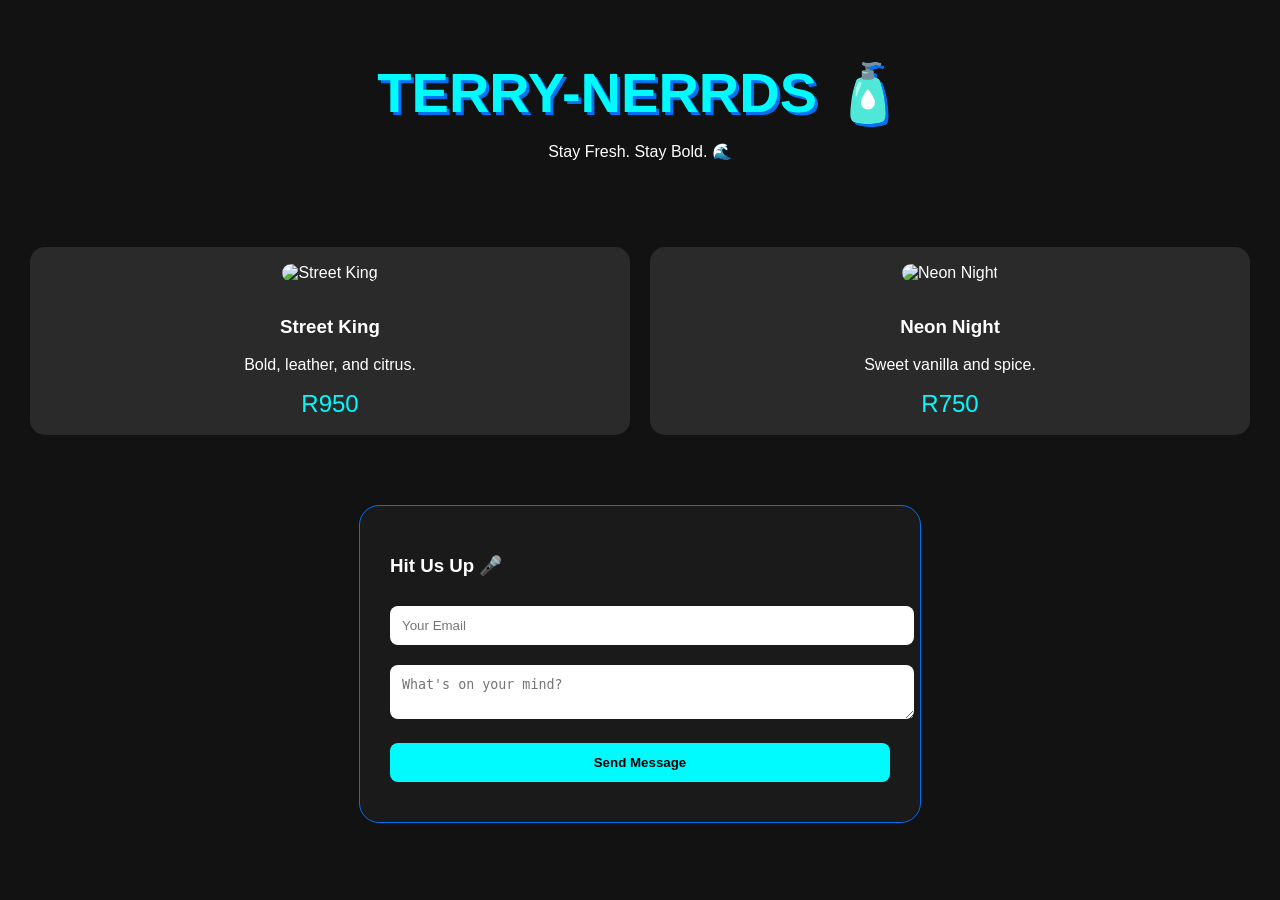
==== index.html @ 1c307ce8 "Fresh drop: Terry-Nerrds Colognes is live" ====
<!DOCTYPE html>
<html lang="en">
<head>
    <meta charset="UTF-8">
    <meta name="viewport" content="width=device-width, initial-scale=1.0">
    <title>Terry-Nerrds Colognes | Fresh & Urban</title>
    <link rel="stylesheet" href="style.css">

    <!-- Google Analytics -->
    <script async src="https://googletagmanager.com"></script>
    <script>
      window.dataLayer = window.dataLayer || [];
      function gtag(){dataLayer.push(arguments);}
      gtag('js', new Date());
      gtag('config', 'G-6LL5WXQTW8');
    </script>
</head>
<body>

    <header>
        <div id="user-auth-ui"></div> <!-- Clerk Login Button -->
        <h1>TERRY-NERRDS 🧴</h1>
        <p class="tagline">Stay Fresh. Stay Bold. 🌊</p>
    </header>

    <main>
        <section id="cologne-catalog"></section>

        <section class="contact-zone">
            <h3>Hit Us Up 🎤</h3>
            <form action="https://formspree.io" method="POST">
                <input type="email" name="email" placeholder="Your Email" required>
                <textarea name="message" placeholder="What's on your mind?"></textarea>
                <button type="submit">Send Message</button>
            </form>
        </section>
    </main>

    <!-- Clerk SDK -->
    <script async crossorigin="anonymous" 
        src="https://accounts.dev" 
        data-clerk-publishable-key="pk_test_cmVzb2x2ZWQtYmFzaWxpc2stODUuY2xlcmsuYWNjb3VudHMuZGV2JA">
    </script>

    <script src="script.js"></script>
</body>
</html>
---- style.css ----
:root {
    --dark: #121212;
    --grey: #2a2a2a;
    --neon-blue: #00fbff;
    --deep-blue: #0070f3;
}

body {
    background-color: var(--dark);
    color: #fff;
    font-family: 'Arial Black', sans-serif;
    margin: 0;
    padding: 10px;
}

header {
    text-align: center;
    padding: 50px 20px;
}

h1 {
    font-size: 3.5rem;
    margin: 0;
    color: var(--neon-blue);
    text-transform: uppercase;
    text-shadow: 3px 3px 0px var(--deep-blue);
    animation: bounce 2s infinite;
}

@keyframes bounce {
    0%, 100% { transform: translateY(0); }
    50% { transform: translateY(-10px); }
}

#cologne-catalog {
    display: grid;
    grid-template-columns: repeat(auto-fit, minmax(280px, 1fr));
    gap: 20px;
    padding: 20px;
}

.product-card {
    background: var(--grey);
    border-radius: 15px;
    padding: 15px;
    border: 2px solid transparent;
    transition: 0.3s;
    text-align: center;
}

.product-card:hover {
    border-color: var(--neon-blue);
    transform: scale(1.05) rotate(2deg);
}

.product-card img {
    width: 100%;
    height: 250px;
    object-fit: cover;
    border-radius: 10px;
    margin-bottom: 15px;
}

.price {
    font-size: 1.5rem;
    color: var(--neon-blue);
    display: block;
}

.contact-zone {
    max-width: 500px;
    margin: 50px auto;
    background: #1a1a1a;
    padding: 30px;
    border-radius: 20px;
    border: 1px solid var(--deep-blue);
}

input, textarea, button {
    width: 100%;
    margin: 10px 0;
    padding: 12px;
    border-radius: 8px;
    border: none;
}

button {
    background: var(--neon-blue);
    font-weight: bold;
    cursor: pointer;
}
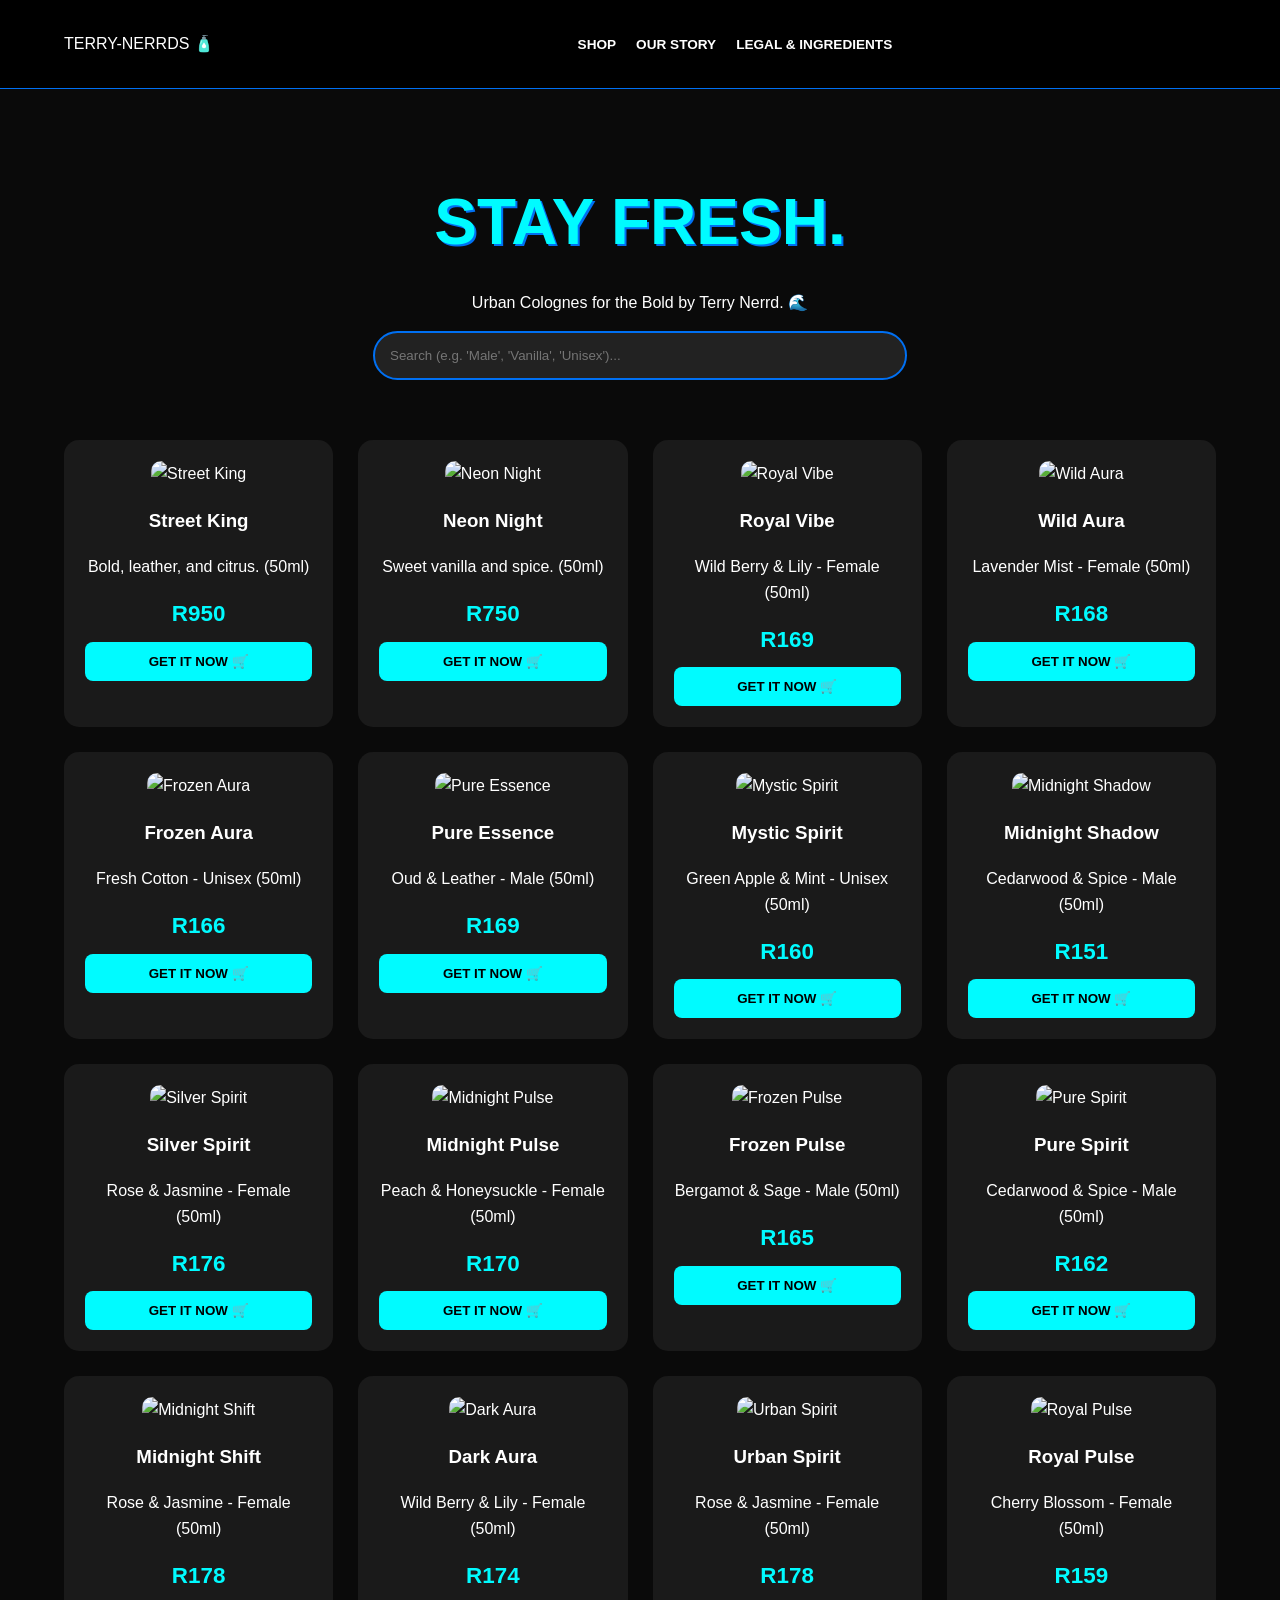
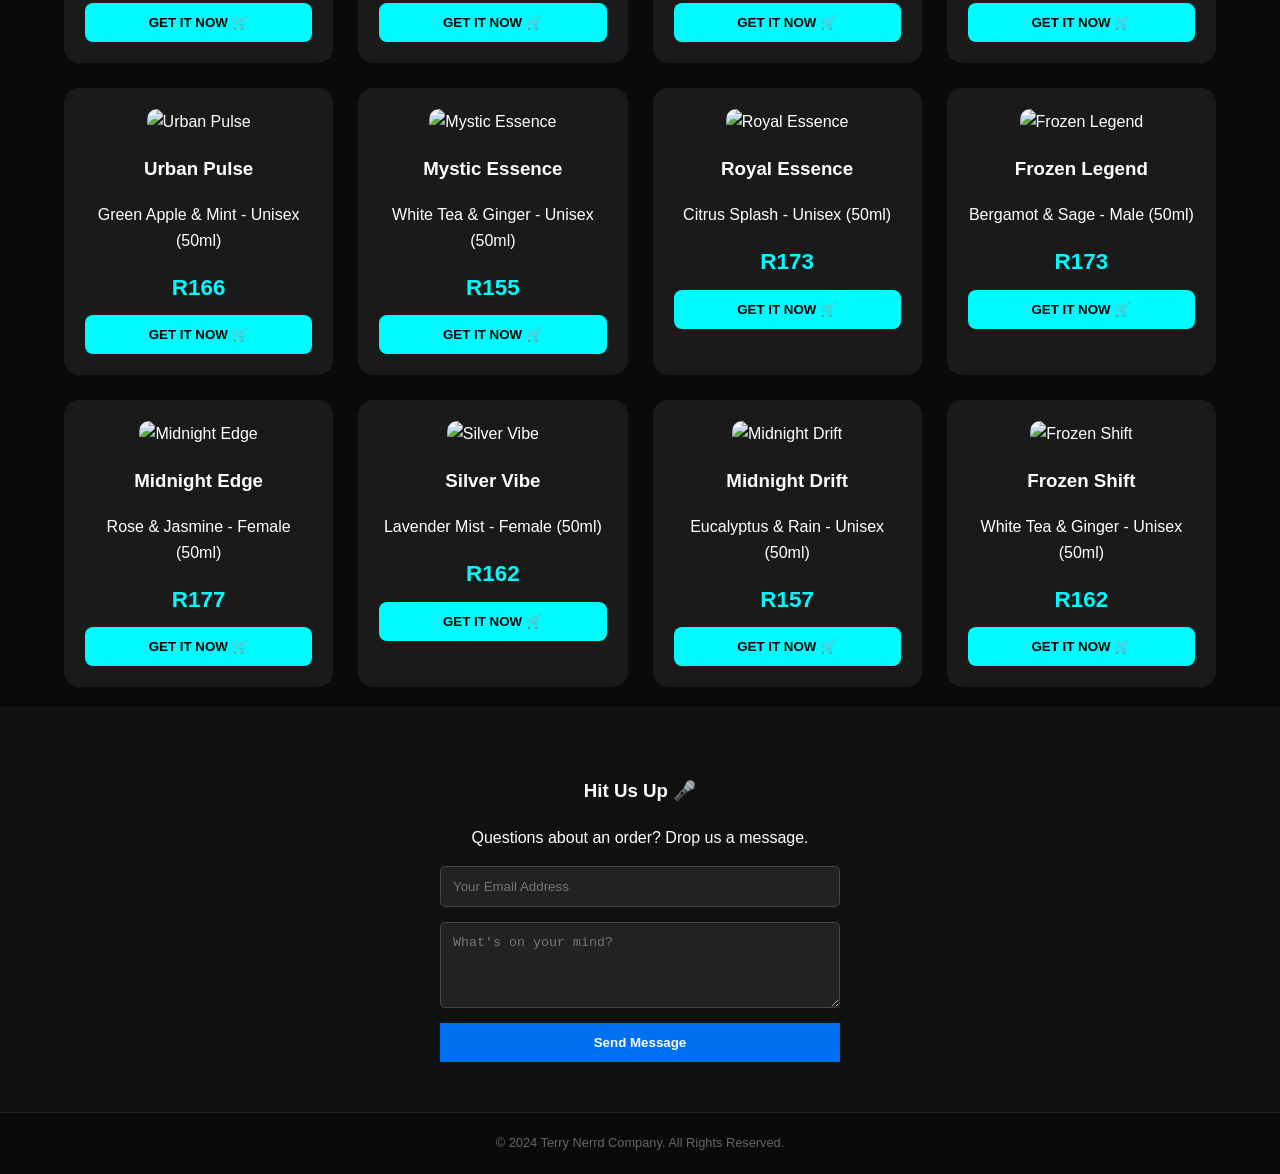
==== commit f3883272: "Official launch update" ====
--- a/index.html
+++ b/index.html
@@ -4,9 +4,11 @@
     <meta charset="UTF-8">
     <meta name="viewport" content="width=device-width, initial-scale=1.0">
     <title>Terry-Nerrds Colognes | Fresh & Urban</title>
+    
+    <!-- Link to your CSS -->
     <link rel="stylesheet" href="style.css">
 
-    <!-- Google Analytics -->
+    <!-- Google Analytics Integration -->
     <script async src="https://googletagmanager.com"></script>
     <script>
       window.dataLayer = window.dataLayer || [];
@@ -14,35 +16,61 @@
       gtag('js', new Date());
       gtag('config', 'G-6LL5WXQTW8');
     </script>
+
+    <!-- Clerk Authentication SDK -->
+    <script async crossorigin="anonymous" src="https://accounts.dev" data-clerk-publishable-key="pk_test_cmVzb2x2ZWQtYmFzaWxpc2stODUuY2xlcmsuYWNjb3VudHMuZGV2JA"></script>
 </head>
 <body>
 
-    <header>
-        <div id="user-auth-ui"></div> <!-- Clerk Login Button -->
-        <h1>TERRY-NERRDS 🧴</h1>
-        <p class="tagline">Stay Fresh. Stay Bold. 🌊</p>
+    <!-- Main Navigation -->
+    <nav class="main-nav">
+        <div class="logo">TERRY-NERRDS 🧴</div>
+        <ul class="nav-links">
+            <li><a href="index.html">Shop</a></li>
+            <li><a href="about.html">Our Story</a></li>
+            <li><a href="legal.html">Legal & Ingredients</a></li>
+        </ul>
+        <!-- This is where the Login button or User Profile will appear -->
+        <div id="user-auth-ui"></div>
+    </nav>
+
+    <!-- Hero Section -->
+    <header class="hero-section">
+        <h1>STAY FRESH.</h1>
+        <p class="tagline">Urban Colognes for the Bold by Terry Nerrd. 🌊</p>
+        
+        <div class="search-container">
+            <input type="text" id="cologne-search" placeholder="Search (e.g. 'Male', 'Vanilla', 'Unisex')..." aria-label="Search Catalog" autocomplete="off">
+        </div>
     </header>
 
+    <!-- Product Catalog -->
     <main>
-        <section id="cologne-catalog"></section>
+        <section id="cologne-catalog">
+            <!-- Products from catalog.json will load here via script.js -->
+            <p style="text-align:center;">Loading the freshest scents...</p>
+        </section>
 
+        <!-- Contact Section -->
         <section class="contact-zone">
             <h3>Hit Us Up 🎤</h3>
+            <p>Questions about an order? Drop us a message.</p>
+            
+            <!-- Formspree Integration -->
             <form action="https://formspree.io" method="POST">
-                <input type="email" name="email" placeholder="Your Email" required>
-                <textarea name="message" placeholder="What's on your mind?"></textarea>
-                <button type="submit">Send Message</button>
+                <input type="email" name="email" placeholder="Your Email Address" required>
+                <textarea name="message" rows="4" placeholder="What's on your mind?" required></textarea>
+                <button type="submit" class="submit-btn">Send Message</button>
             </form>
         </section>
     </main>
 
-    <!-- Clerk SDK -->
-    <script async crossorigin="anonymous" 
-        src="https://accounts.dev" 
-        data-clerk-publishable-key="pk_test_cmVzb2x2ZWQtYmFzaWxpc2stODUuY2xlcmsuYWNjb3VudHMuZGV2JA">
-    </script>
+    <!-- Footer -->
+    <footer style="text-align: center; padding: 20px; font-size: 0.8rem; color: #666; border-top: 1px solid #222;">
+        &copy; 2024 Terry Nerrd Company. All Rights Reserved.
+    </footer>
 
+    <!-- Link to your JavaScript -->
     <script src="script.js"></script>
 </body>
 </html>
-
--- a/style.css
+++ b/style.css
@@ -1,6 +1,6 @@
 :root {
-    --dark: #121212;
-    --grey: #2a2a2a;
+    --dark: #0a0a0a;
+    --grey: #1a1a1a;
     --neon-blue: #00fbff;
     --deep-blue: #0070f3;
 }
@@ -8,49 +8,81 @@
 body {
     background-color: var(--dark);
     color: #fff;
-    font-family: 'Arial Black', sans-serif;
+    font-family: 'Segoe UI', Roboto, Helvetica, Arial, sans-serif;
     margin: 0;
-    padding: 10px;
+    padding: 0;
+    line-height: 1.6;
 }
 
-header {
+.main-nav {
+    display: flex;
+    justify-content: space-between;
+    align-items: center;
+    padding: 15px 5%;
+    background: rgba(0, 0, 0, 0.95);
+    border-bottom: 1px solid var(--deep-blue);
+    position: sticky;
+    top: 0;
+    z-index: 100;
+}
+
+.nav-links {
+    display: flex;
+    list-style: none;
+    gap: 20px;
+}
+
+.nav-links a {
+    color: white;
+    text-decoration: none;
+    font-weight: bold;
+    text-transform: uppercase;
+    font-size: 0.85rem;
+}
+
+.hero-section {
     text-align: center;
-    padding: 50px 20px;
+    padding: 40px 20px;
 }
 
 h1 {
-    font-size: 3.5rem;
-    margin: 0;
+    font-size: clamp(2rem, 8vw, 4rem);
     color: var(--neon-blue);
-    text-transform: uppercase;
-    text-shadow: 3px 3px 0px var(--deep-blue);
-    animation: bounce 2s infinite;
+    text-shadow: 2px 2px var(--deep-blue);
+    margin-bottom: 10px;
 }
 
-@keyframes bounce {
-    0%, 100% { transform: translateY(0); }
-    50% { transform: translateY(-10px); }
+#cologne-search {
+    width: 90%;
+    max-width: 500px;
+    padding: 15px;
+    border-radius: 30px;
+    background: #222;
+    color: white;
+    border: 2px solid var(--deep-blue);
+    outline: none;
 }
 
 #cologne-catalog {
     display: grid;
-    grid-template-columns: repeat(auto-fit, minmax(280px, 1fr));
-    gap: 20px;
-    padding: 20px;
+    grid-template-columns: repeat(auto-fill, minmax(250px, 1fr));
+    gap: 25px;
+    padding: 20px 5%;
 }
 
 .product-card {
     background: var(--grey);
+    padding: 20px;
     border-radius: 15px;
-    padding: 15px;
-    border: 2px solid transparent;
-    transition: 0.3s;
     text-align: center;
+    transition: 0.3s ease;
+    border: 1px solid transparent;
 }
 
 .product-card:hover {
-    border-color: var(--neon-blue);
-    transform: scale(1.05) rotate(2deg);
+    transform: translateY(-5px);
+    border: 1px solid var(--neon-blue);
+    box-shadow: 0 5px 15px rgba(0, 251, 255, 0.2);
 }
 
 .product-card img {
@@ -58,34 +90,59 @@
     height: 250px;
     object-fit: cover;
     border-radius: 10px;
-    margin-bottom: 15px;
 }
 
 .price {
-    font-size: 1.5rem;
+    font-size: 1.4rem;
     color: var(--neon-blue);
+    font-weight: bold;
     display: block;
+    margin: 10px 0;
+}
+
+.buy-btn {
+    background: var(--neon-blue);
+    width: 100%;
+    padding: 12px;
+    border: none;
+    border-radius: 8px;
+    font-weight: bold;
+    cursor: pointer;
+    transition: 0.3s;
+}
+
+.buy-btn:hover {
+    background: white;
+    box-shadow: 0 0 10px var(--neon-blue);
 }
 
 .contact-zone {
-    max-width: 500px;
-    margin: 50px auto;
-    background: #1a1a1a;
-    padding: 30px;
-    border-radius: 20px;
-    border: 1px solid var(--deep-blue);
+    padding: 50px 5%;
+    background: #111;
+    text-align: center;
 }
 
-input, textarea, button {
-    width: 100%;
-    margin: 10px 0;
-    padding: 12px;
-    border-radius: 8px;
-    border: none;
+.contact-zone form {
+    max-width: 400px;
+    margin: 0 auto;
+    display: flex;
+    flex-direction: column;
+    gap: 15px;
 }
 
-button {
-    background: var(--neon-blue);
+.contact-zone input, .contact-zone textarea {
+    padding: 12px;
+    background: #222;
+    border: 1px solid #444;
+    color: white;
+    border-radius: 5px;
+}
+
+.submit-btn {
+    background: var(--deep-blue);
+    color: white;
+    padding: 12px;
+    border: none;
+    cursor: pointer;
     font-weight: bold;
-    cursor: pointer;
 }
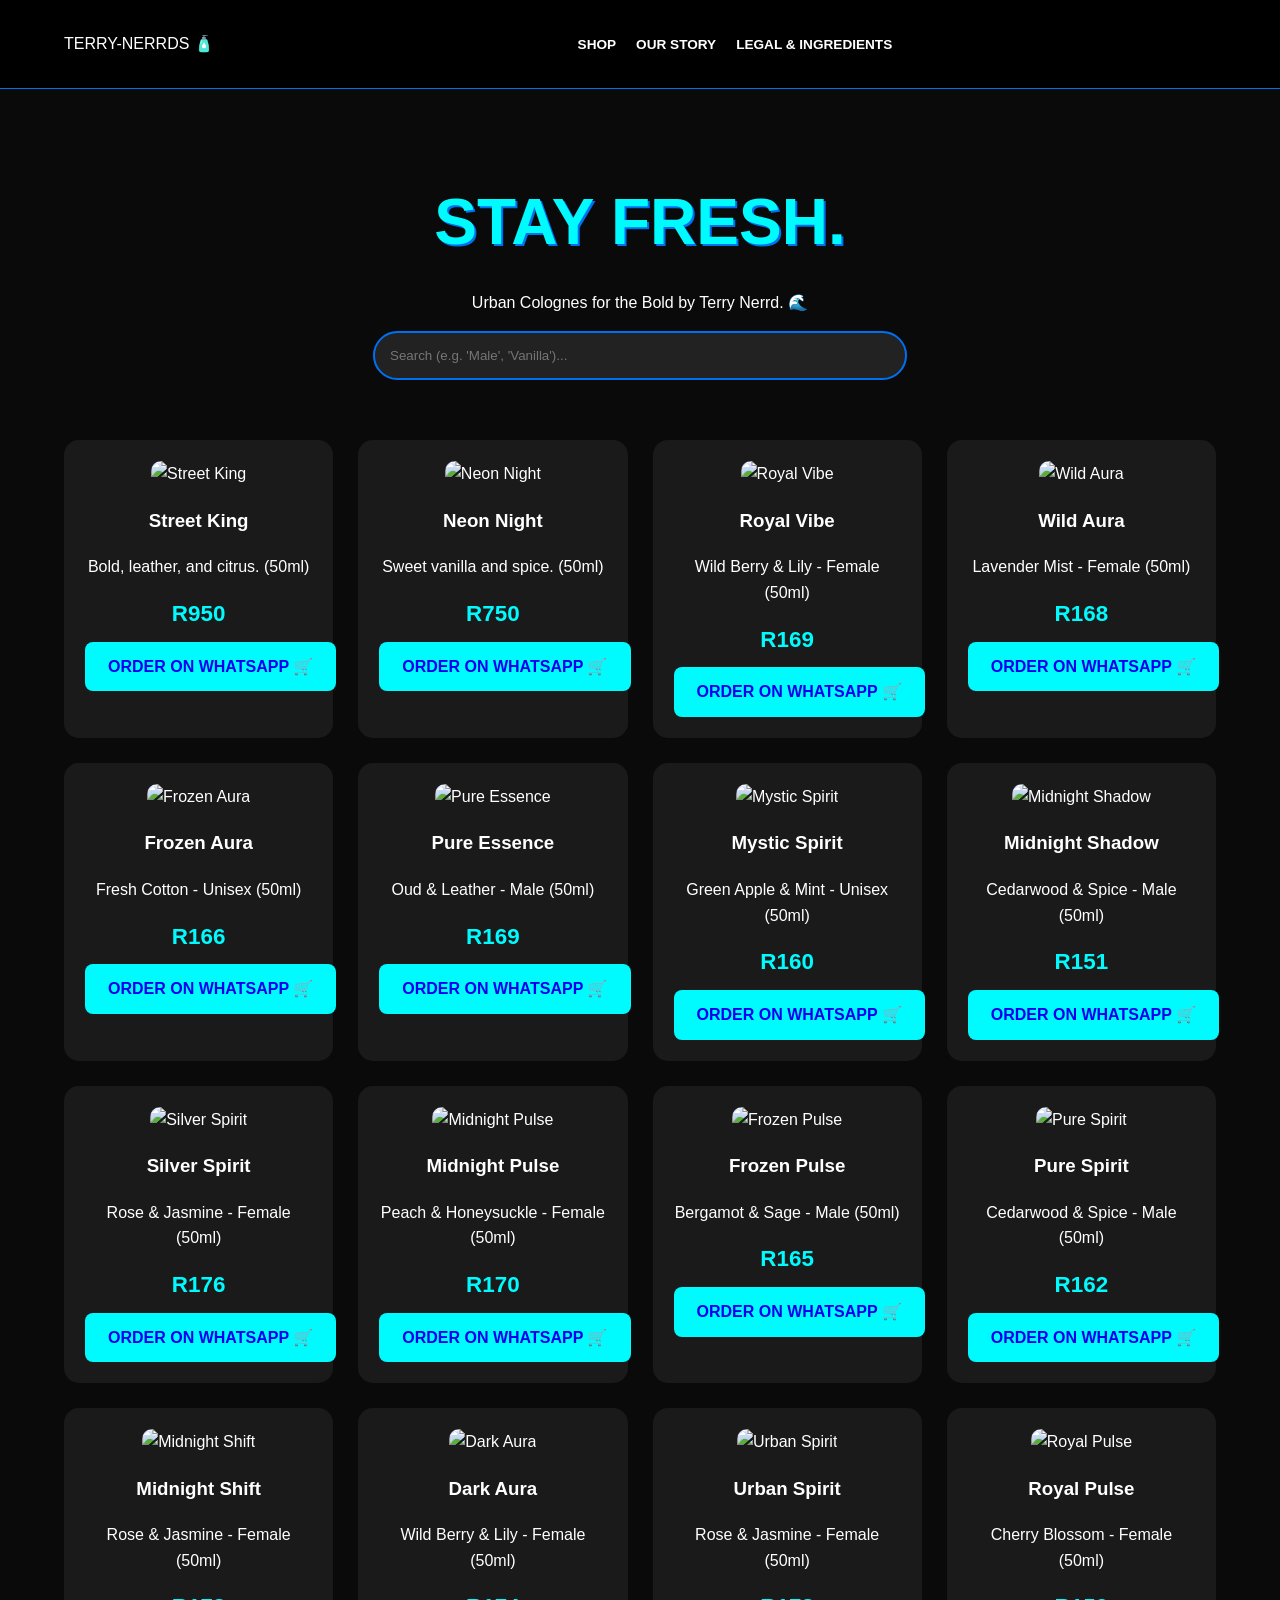
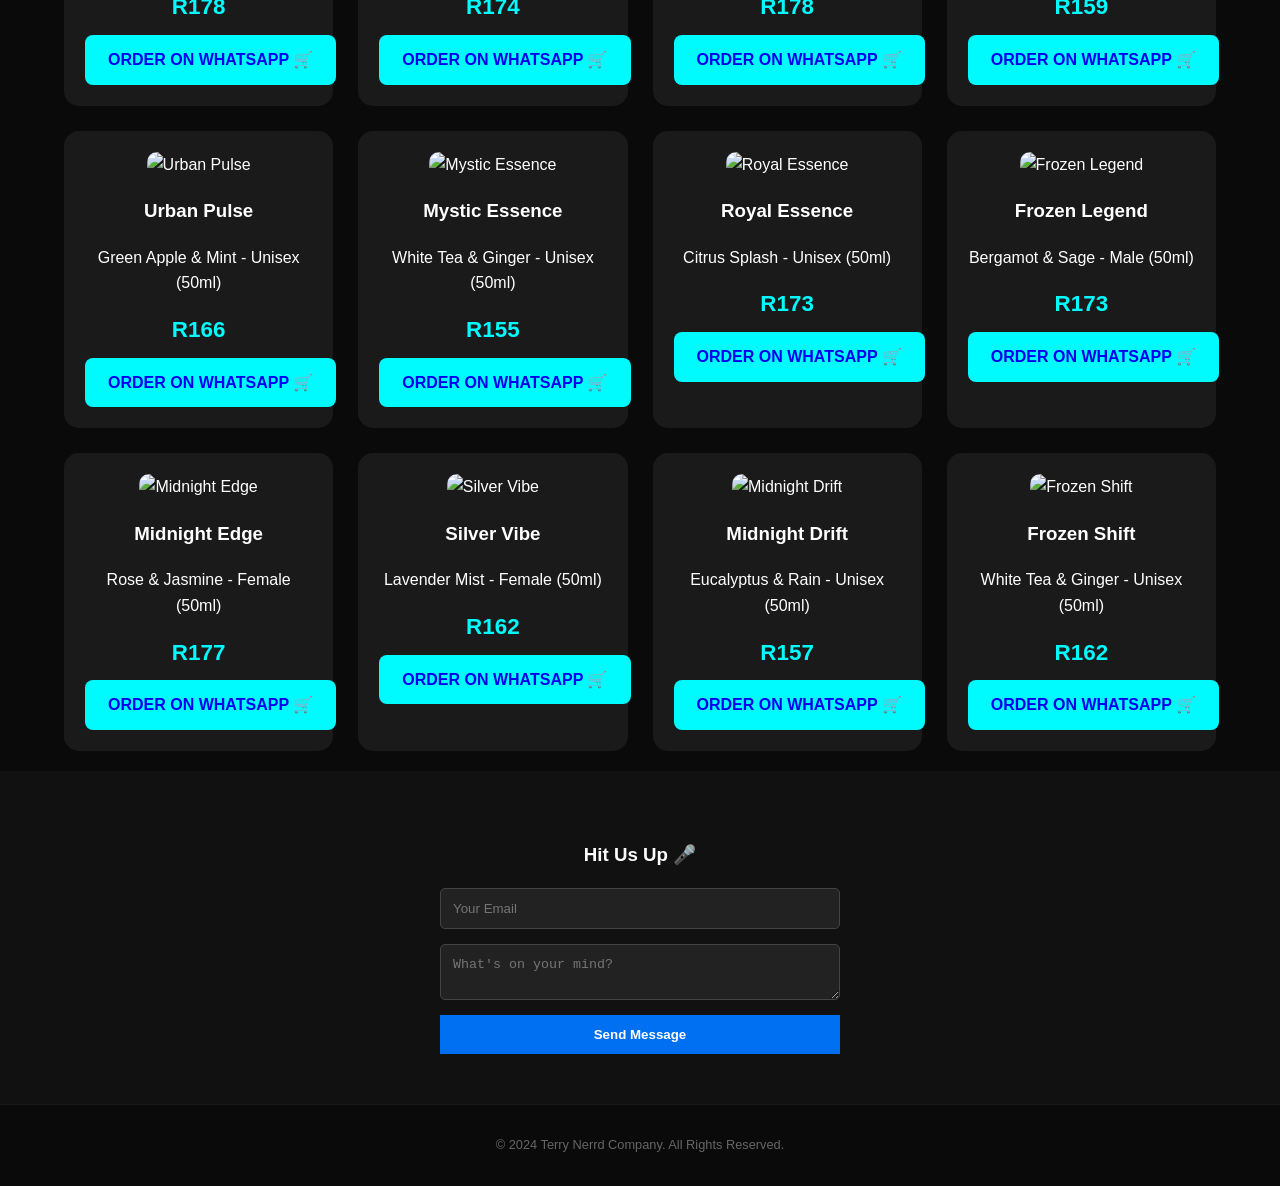
==== commit 7ce09ad2: "Fixed index and added AJAX contact form" ====
--- a/index.html
+++ b/index.html
@@ -4,11 +4,9 @@
     <meta charset="UTF-8">
     <meta name="viewport" content="width=device-width, initial-scale=1.0">
     <title>Terry-Nerrds Colognes | Fresh & Urban</title>
-    
-    <!-- Link to your CSS -->
     <link rel="stylesheet" href="style.css">
 
-    <!-- Google Analytics Integration -->
+    <!-- Google Analytics -->
     <script async src="https://googletagmanager.com"></script>
     <script>
       window.dataLayer = window.dataLayer || [];
@@ -17,12 +15,11 @@
       gtag('config', 'G-6LL5WXQTW8');
     </script>
 
-    <!-- Clerk Authentication SDK -->
+    <!-- Clerk Authentication -->
     <script async crossorigin="anonymous" src="https://accounts.dev" data-clerk-publishable-key="pk_test_cmVzb2x2ZWQtYmFzaWxpc2stODUuY2xlcmsuYWNjb3VudHMuZGV2JA"></script>
 </head>
 <body>
 
-    <!-- Main Navigation -->
     <nav class="main-nav">
         <div class="logo">TERRY-NERRDS 🧴</div>
         <ul class="nav-links">
@@ -30,47 +27,43 @@
             <li><a href="about.html">Our Story</a></li>
             <li><a href="legal.html">Legal & Ingredients</a></li>
         </ul>
-        <!-- This is where the Login button or User Profile will appear -->
         <div id="user-auth-ui"></div>
     </nav>
 
-    <!-- Hero Section -->
     <header class="hero-section">
         <h1>STAY FRESH.</h1>
         <p class="tagline">Urban Colognes for the Bold by Terry Nerrd. 🌊</p>
         
         <div class="search-container">
-            <input type="text" id="cologne-search" placeholder="Search (e.g. 'Male', 'Vanilla', 'Unisex')..." aria-label="Search Catalog" autocomplete="off">
+            <input type="text" id="cologne-search" placeholder="Search (e.g. 'Male', 'Vanilla')..." autocomplete="off">
         </div>
     </header>
 
-    <!-- Product Catalog -->
     <main>
+        <!-- Catalog Grid -->
         <section id="cologne-catalog">
-            <!-- Products from catalog.json will load here via script.js -->
             <p style="text-align:center;">Loading the freshest scents...</p>
         </section>
 
-        <!-- Contact Section -->
+        <!-- Contact Section with AJAX Fix -->
         <section class="contact-zone">
             <h3>Hit Us Up 🎤</h3>
-            <p>Questions about an order? Drop us a message.</p>
-            
-            <!-- Formspree Integration -->
-            <form action="https://formspree.io" method="POST">
-                <input type="email" name="email" placeholder="Your Email Address" required>
-                <textarea name="message" rows="4" placeholder="What's on your mind?" required></textarea>
-                <button type="submit" class="submit-btn">Send Message</button>
+            <form id="contact-form">
+                <input type="email" name="email" id="email" placeholder="Your Email" required>
+                <textarea name="message" id="message" placeholder="What's on your mind?" required></textarea>
+                <button type="submit" class="submit-btn" id="submit-btn">Send Message</button>
             </form>
+            <p id="form-status" style="display:none; color: #00fbff; margin-top: 15px; font-weight: bold;">
+                Message sent! We'll get back to you soon. 🔥
+            </p>
         </section>
     </main>
 
-    <!-- Footer -->
-    <footer style="text-align: center; padding: 20px; font-size: 0.8rem; color: #666; border-top: 1px solid #222;">
+    <footer style="text-align: center; padding: 30px; font-size: 0.8rem; color: #666; border-top: 1px solid #1a1a1a;">
         &copy; 2024 Terry Nerrd Company. All Rights Reserved.
     </footer>
 
-    <!-- Link to your JavaScript -->
+    <!-- Script at the bottom -->
     <script src="script.js"></script>
 </body>
 </html>
